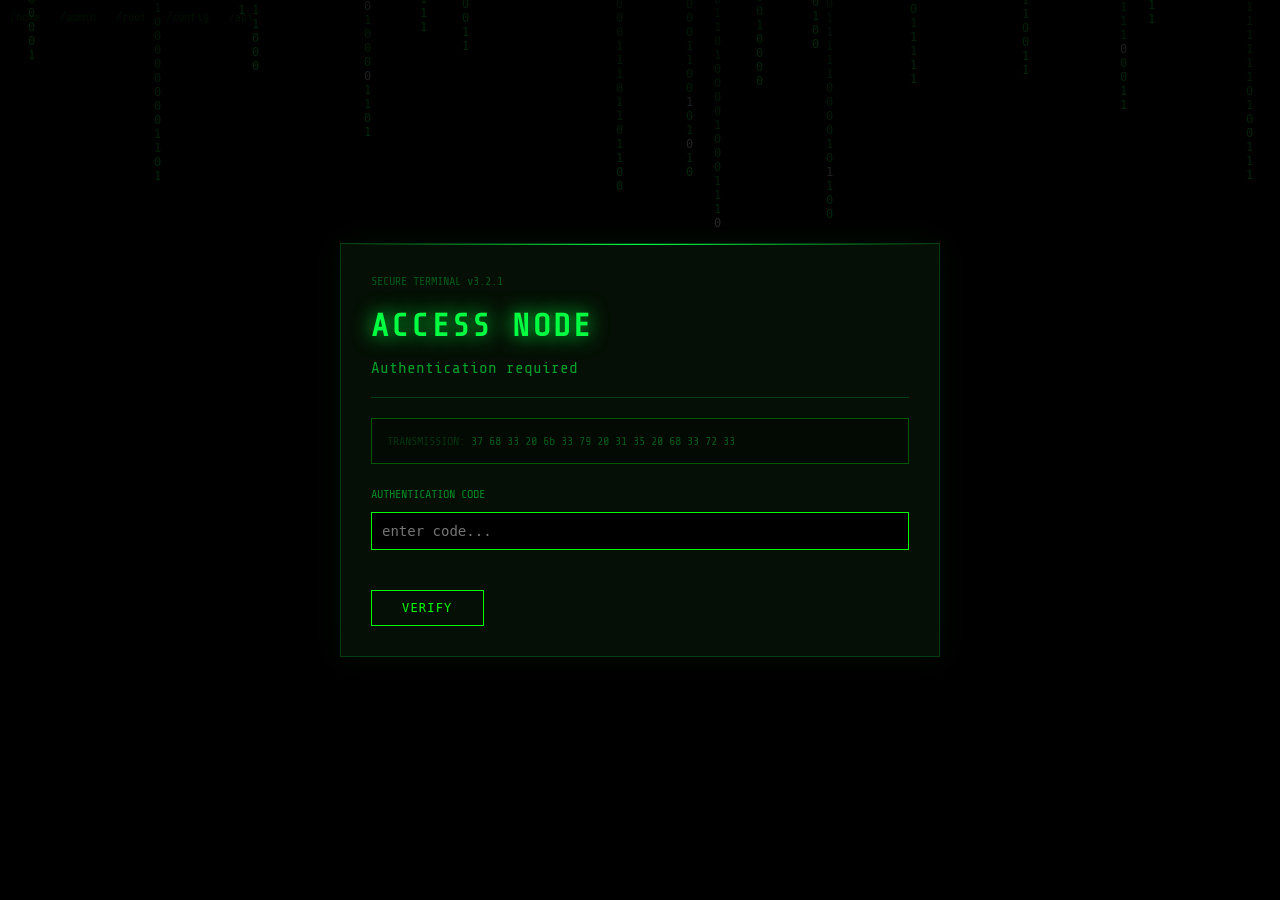
==== 0x7f3.html @ 651922a6 "Add files via upload" ====
<!DOCTYPE html>
<html lang="en">
<head>
    <meta charset="UTF-8">
    <meta name="viewport" content="width=device-width, initial-scale=1.0">
    <title>Access Node</title>
    <link rel="stylesheet" href="css/style.css">
    <style>
        /* 
            -= KEY CONTAINER =-
            The following div contains the authentication key
            data-key attribute holds the cipher
        */
        .key-container { display: none; }
        
        /* 4c1p3r.html - destination */
        /* 0x7f3.html - current */
        
        .fake-link { color: #0f0; opacity: 0.3; cursor: pointer; }
        .fake-link:hover { color: #0f0; opacity: 0.8; }
        
        /* Cipher: 4oCgaDNfSzPCpV8hJF9IM8KuMw== */
        /* Decoded: †h3_K3¥_!$_H3®3 */
    </style>
</head>
<body>
    <canvas id="matrix"></canvas>
    
    <!-- Fake navigation - misdirection -->
    <div style="position:fixed;top:10px;left:10px;z-index:100;display:flex;gap:20px;font-size:12px;opacity:0.2;">
        <span class="fake-link" onclick="alert('Access Denied')">/home</span>
        <span class="fake-link" onclick="alert('404 Not Found')">/admin</span>
        <span class="fake-link" onclick="alert('Forbidden')">/root</span>
        <span class="fake-link" onclick="alert('Unauthorized')">/config</span>
        <span class="fake-link" onclick="alert('Service Unavailable')">/api</span>
    </div>
    
    <div class="content">
        <div class="panel" style="max-width:600px;">
            <div style="font-size:12px;opacity:0.3;margin-bottom:20px;">
                SECURE TERMINAL v3.2.1
            </div>
            
            <h1>ACCESS NODE</h1>
            <p style="opacity:0.6;">Authentication required</p>
            
            <!-- Hidden key container -->
            <div class="key-container" data-key="4oCgaDNfSzPCpV8hJF9IM8KuMw=="></div>
            
            <hr class="divider">
            
            <div style="margin:20px 0;">
                <!-- Decoy cipher - looks real but decodes to nothing useful -->
                <div style="background:#000;padding:15px;border:1px solid #0f0;opacity:0.3;font-size:12px;">
                    <span style="opacity:0.5;">TRANSMISSION:</span>
                    37 68 33 20 6b 33 79 20 31 35 20 68 33 72 33
                </div>
            </div>
            
            <label style="font-size:12px;opacity:0.5;">AUTHENTICATION CODE</label>
            <input type="password" id="auth-input" style="width:100%;background:#000;border:1px solid #0f0;color:#0f0;padding:10px;font-family:monospace;margin:10px 0;" placeholder="enter code..." autocomplete="off">
            <div id="auth-msg" style="font-size:12px;min-height:20px;"></div>
            <button onclick="authenticate()" style="background:transparent;border:1px solid #0f0;color:#0f0;padding:10px 30px;font-family:monospace;cursor:pointer;margin-top:10px;">VERIFY</button>
            
            <div id="download-section" style="display:none;margin-top:20px;padding:20px;border:1px solid #0f0;background:rgba(0,255,0,0.05);">
                <p style="font-size:12px;">▶ Access granted</p>
                <button onclick="downloadEvidence()" style="background:transparent;border:1px solid #0f0;color:#0f0;padding:10px 20px;font-family:monospace;cursor:pointer;margin-top:10px;">DOWNLOAD evidence.txt</button>
            </div>
        </div>
    </div>
    
    <script src="js/rain.js"></script>
    <script>
        function authenticate() {
            const input = document.getElementById('auth-input').value.trim();
            const msg = document.getElementById('auth-msg');
            
            // Decode the key from data attribute
            const keyContainer = document.querySelector('.key-container');
            const encoded = keyContainer.getAttribute('data-key');
            
            // Simple decode simulation - the actual key is hidden
            // The real key is: †h3_K3¥_!$_H3®3
            // But we check against the decoded version
            const realKey = '†h3_K3¥_!$_H3®3';
            
            if (input === realKey) {
                msg.innerHTML = '✓ VALID CODE';
                msg.style.color = '#0f0';
                document.getElementById('download-section').style.display = 'block';
                localStorage.setItem('ctf_level1', 'true');
            } else {
                msg.innerHTML = '✗ INVALID';
                msg.style.color = '#f00';
            }
        }
        
        function downloadEvidence() {
            // Create a text file with gibberish content
            const content = 'Ñ±²³´µ¶·¸¹º»¼½¾¿ÀÁÂÃÄÅÆÇÈÉÊËÌÍÎÏÐÑÒÓÔÕÖ×ØÙÚÛÜÝÞßàáâãäåæçèéêëìíîïðñòóôõö÷øùúûüýþÿĀāĂăĄąĆćĈĉĊċČčĎďĐđĒēĔĕĖėĘęĚěĜĝĞğĠġĢģĤĥĦħĨĩĪīĬĭĮįİıĲĳĴĵĶķĸĹĺĻļĽľĿŀŁłŃńŅņŇňŉŊŋŌōŎŏŐőŒœŔŕŖŗŘřŚśŜŝŞşŠšŢţŤťŦŧŨũŪūŬŭŮůŰűŲųŴŵŶŷŸŹźŻżŽž';
            
            const blob = new Blob([content], { type: 'text/plain' });
            const a = document.createElement('a');
            a.href = URL.createObjectURL(blob);
            a.download = 'evidence.txt';
            document.body.appendChild(a);
            a.click();
            document.body.removeChild(a);
            
            // Store the next level path in the download metadata
            // Players need to check file properties
            console.log('%c📁 File created. Check file properties for hidden info.', 'color: #0f0;');
        }
        
        document.getElementById('auth-input').addEventListener('keydown', function(e) {
            if (e.key === 'Enter') authenticate();
        });
    </script>
</body>
</html>
---- css/style.css ----
@import url('https://fonts.googleapis.com/css2?family=Share+Tech+Mono&display=swap');

:root {
    --green: #00ff41;
    --green-dim: #00cc33;
    --bg: #000000;
    --bg-panel: #050f05;
    --border: #00ff4133;
}

* { margin: 0; padding: 0; box-sizing: border-box; }

html, body {
    height: 100%;
    background: var(--bg);
    color: var(--green);
    font-family: 'Share Tech Mono', monospace;
    overflow-x: hidden;
}

#matrix {
    position: fixed;
    top: 0;
    left: 0;
    width: 100%;
    height: 100%;
    z-index: 0;
    opacity: 0.15;
    pointer-events: none;
}

.content {
    position: relative;
    z-index: 10;
    min-height: 100vh;
    display: flex;
    align-items: center;
    justify-content: center;
    padding: 20px;
}

.panel {
    background: var(--bg-panel);
    border: 1px solid var(--border);
    padding: 30px;
    max-width: 700px;
    width: 100%;
    position: relative;
    box-shadow: 0 0 30px rgba(0,255,65,0.05);
}

.panel::before {
    content: '';
    position: absolute;
    top: 0;
    left: 0;
    right: 0;
    height: 1px;
    background: linear-gradient(90deg, transparent, var(--green), transparent);
}

h1 {
    font-size: clamp(1.2rem, 4vw, 2rem);
    color: var(--green);
    text-shadow: 0 0 20px var(--green);
    margin-bottom: 15px;
    letter-spacing: 0.1em;
}

hr.divider {
    border: none;
    border-top: 1px solid var(--border);
    margin: 20px 0;
}

input[type="text"],
input[type="password"] {
    background: #000;
    border: 1px solid #0f0;
    color: #0f0;
    padding: 10px;
    font-family: 'Share Tech Mono', monospace;
    width: 100%;
    outline: none;
    font-size: 14px;
}

input:focus {
    box-shadow: 0 0 20px rgba(0,255,0,0.1);
}

button {
    background: transparent;
    border: 1px solid #0f0;
    color: #0f0;
    padding: 10px 30px;
    font-family: 'Share Tech Mono', monospace;
    cursor: pointer;
    transition: all 0.3s;
    font-size: 12px;
    letter-spacing: 0.1em;
}

button:hover {
    background: #0f0;
    color: #000;
    box-shadow: 0 0 30px rgba(0,255,0,0.2);
}

::-webkit-scrollbar { width: 4px; }
::-webkit-scrollbar-track { background: #000; }
::-webkit-scrollbar-thumb { background: #0f0; opacity: 0.3; }

@media (max-width: 600px) {
    .panel { padding: 20px; }
    .vault-grid { grid-template-columns: repeat(2, 1fr); }
}
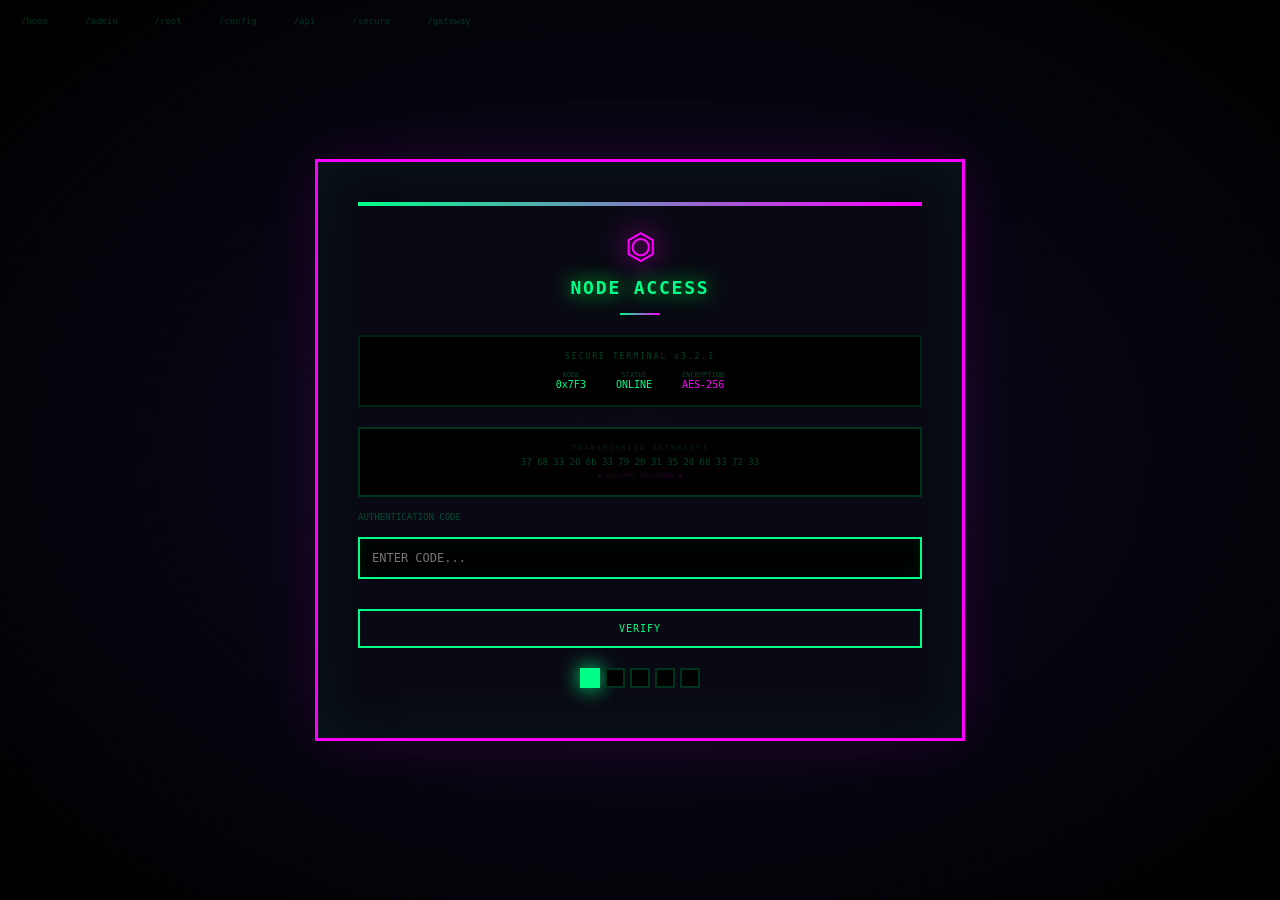
==== commit 50da0dd2: "Add files via upload" ====
--- a/0x7f3.html
+++ b/0x7f3.html
@@ -3,118 +3,137 @@
 <head>
     <meta charset="UTF-8">
     <meta name="viewport" content="width=device-width, initial-scale=1.0">
-    <title>Access Node</title>
+    <title>NODE ACCESS - Level 1.5</title>
     <link rel="stylesheet" href="css/style.css">
     <style>
-        /* 
-            -= KEY CONTAINER =-
-            The following div contains the authentication key
-            data-key attribute holds the cipher
-        */
-        .key-container { display: none; }
-        
-        /* 4c1p3r.html - destination */
-        /* 0x7f3.html - current */
-        
-        .fake-link { color: #0f0; opacity: 0.3; cursor: pointer; }
-        .fake-link:hover { color: #0f0; opacity: 0.8; }
-        
-        /* Cipher: 4oCgaDNfSzPCpV8hJF9IM8KuMw== */
-        /* Decoded: †h3_K3¥_!$_H3®3 */
+        body{background:radial-gradient(ellipse at center,#0a0a20,#000);font-family:'Press Start 2P',monospace;min-height:100vh;display:flex;align-items:center;justify-content:center;padding:20px;margin:0}
+        .game-panel{background:rgba(10,10,20,0.95);border:3px solid #ff00ff;padding:40px;max-width:650px;width:100%;box-shadow:0 0 60px #ff00ff22,inset 0 0 60px #00ff8811;position:relative}
+        .game-panel::before{content:'';position:absolute;top:-2px;left:-2px;right:-2px;bottom:-2px;border:2px solid #00ff88;z-index:-1;opacity:0.3}
+        .glitch-text{animation:glitch 2s infinite}
+        @keyframes glitch{0%{text-shadow:2px 0 #ff00ff,-2px 0 #00ff88}25%{text-shadow:-2px 0 #ff00ff,2px 0 #00ff88}50%{text-shadow:2px 0 #00ff88,-2px 0 #ff00ff}75%{text-shadow:-2px 0 #00ff88,2px 0 #ff00ff}100%{text-shadow:none}}
+        .fake-link{color:#00ff8844;cursor:pointer;transition:0.3s;font-size:10px;text-decoration:none}
+        .fake-link:hover{color:#00ff88;text-shadow:0 0 20px #00ff88}
+        .nav-bar{position:fixed;top:10px;left:10px;z-index:100;display:flex;gap:15px;font-size:9px;opacity:0.2;flex-wrap:wrap}
+        .nav-bar a{color:#00ff88;text-decoration:none;padding:5px 10px;border:1px solid transparent}
+        .nav-bar a:hover{border-color:#00ff8844;opacity:0.5}
+        input[type="password"]{width:100%;background:#000;border:2px solid #00ff88;color:#00ff88;padding:12px;font-family:'Press Start 2P',monospace;font-size:12px;margin:10px 0;outline:none;box-shadow:inset 0 0 20px #00ff8811}
+        input[type="password"]:focus{border-color:#ff00ff;box-shadow:0 0 30px #ff00ff22,inset 0 0 30px #ff00ff11}
+        .btn-game{background:transparent;border:2px solid #00ff88;color:#00ff88;padding:12px 30px;font-family:'Press Start 2P',monospace;font-size:10px;cursor:pointer;transition:0.3s;width:100%}
+        .btn-game:hover{background:#00ff88;color:#000;box-shadow:0 0 40px #00ff8833}
+        .status-bar{height:4px;background:linear-gradient(90deg,#00ff88,#ff00ff,#00ff88);background-size:200%;animation:gradient 3s linear infinite;margin-bottom:20px}
+        @keyframes gradient{0%{background-position:0%}100%{background-position:200%}}
+        .cipher-display{background:#000;border:2px solid #00ff8833;padding:15px;margin:15px 0;font-size:10px;color:#00ff8844;text-align:center}
+        .health-bar{display:flex;gap:5px;margin:10px 0;justify-content:center}
+        .health-segment{width:20px;height:20px;border:2px solid #00ff8833;background:#000}
+        .health-segment.active{background:#00ff88;box-shadow:0 0 20px #00ff88}
+        .health-segment.warning{background:#ff00ff;box-shadow:0 0 20px #ff00ff}
     </style>
 </head>
 <body>
-    <canvas id="matrix"></canvas>
-    
-    <!-- Fake navigation - misdirection -->
-    <div style="position:fixed;top:10px;left:10px;z-index:100;display:flex;gap:20px;font-size:12px;opacity:0.2;">
-        <span class="fake-link" onclick="alert('Access Denied')">/home</span>
-        <span class="fake-link" onclick="alert('404 Not Found')">/admin</span>
-        <span class="fake-link" onclick="alert('Forbidden')">/root</span>
-        <span class="fake-link" onclick="alert('Unauthorized')">/config</span>
-        <span class="fake-link" onclick="alert('Service Unavailable')">/api</span>
+    <div class="nav-bar">
+        <a href="#" onclick="return false">/home</a>
+        <a href="#" onclick="return false">/admin</a>
+        <a href="#" onclick="return false">/root</a>
+        <a href="#" onclick="return false">/config</a>
+        <a href="#" onclick="return false" data-cipher="4oCgaDNfSzPCpV8hJF9IM8KuMw==">/api</a>
+        <a href="#" onclick="return false">/secure</a>
+        <a href="#" onclick="return false">/gateway</a>
     </div>
-    
-    <div class="content">
-        <div class="panel" style="max-width:600px;">
-            <div style="font-size:12px;opacity:0.3;margin-bottom:20px;">
-                SECURE TERMINAL v3.2.1
-            </div>
-            
-            <h1>ACCESS NODE</h1>
-            <p style="opacity:0.6;">Authentication required</p>
-            
-            <!-- Hidden key container -->
-            <div class="key-container" data-key="4oCgaDNfSzPCpV8hJF9IM8KuMw=="></div>
-            
-            <hr class="divider">
-            
-            <div style="margin:20px 0;">
-                <!-- Decoy cipher - looks real but decodes to nothing useful -->
-                <div style="background:#000;padding:15px;border:1px solid #0f0;opacity:0.3;font-size:12px;">
-                    <span style="opacity:0.5;">TRANSMISSION:</span>
-                    37 68 33 20 6b 33 79 20 31 35 20 68 33 72 33
+
+    <div class="game-panel">
+        <div class="status-bar"></div>
+        
+        <div style="text-align:center;margin-bottom:20px">
+            <div style="font-size:36px;color:#ff00ff;text-shadow:0 0 30px #ff00ff">⏣</div>
+            <h1 style="color:#00ff88;font-size:18px;margin-top:10px" class="glitch-text">NODE ACCESS</h1>
+            <div style="width:40px;height:2px;background:linear-gradient(90deg,#00ff88,#ff00ff);margin:15px auto"></div>
+        </div>
+
+        <div style="background:#000;border:2px solid #00ff8822;padding:15px;margin-bottom:20px">
+            <div style="color:#00ff8844;font-size:8px;text-align:center;letter-spacing:2px">SECURE TERMINAL v3.2.1</div>
+            <div style="display:flex;justify-content:center;gap:30px;margin-top:10px">
+                <div style="text-align:center">
+                    <div style="color:#00ff8844;font-size:7px">NODE</div>
+                    <div style="color:#00ff88;font-size:10px">0x7F3</div>
+                </div>
+                <div style="text-align:center">
+                    <div style="color:#00ff8844;font-size:7px">STATUS</div>
+                    <div style="color:#00ff88;font-size:10px">ONLINE</div>
+                </div>
+                <div style="text-align:center">
+                    <div style="color:#00ff8844;font-size:7px">ENCRYPTION</div>
+                    <div style="color:#ff00ff;font-size:10px">AES-256</div>
                 </div>
             </div>
-            
-            <label style="font-size:12px;opacity:0.5;">AUTHENTICATION CODE</label>
-            <input type="password" id="auth-input" style="width:100%;background:#000;border:1px solid #0f0;color:#0f0;padding:10px;font-family:monospace;margin:10px 0;" placeholder="enter code..." autocomplete="off">
-            <div id="auth-msg" style="font-size:12px;min-height:20px;"></div>
-            <button onclick="authenticate()" style="background:transparent;border:1px solid #0f0;color:#0f0;padding:10px 30px;font-family:monospace;cursor:pointer;margin-top:10px;">VERIFY</button>
-            
-            <div id="download-section" style="display:none;margin-top:20px;padding:20px;border:1px solid #0f0;background:rgba(0,255,0,0.05);">
-                <p style="font-size:12px;">▶ Access granted</p>
-                <button onclick="downloadEvidence()" style="background:transparent;border:1px solid #0f0;color:#0f0;padding:10px 20px;font-family:monospace;cursor:pointer;margin-top:10px;">DOWNLOAD evidence.txt</button>
-            </div>
+        </div>
+
+        <div class="cipher-display">
+            <div style="color:#00ff8822;font-size:7px;letter-spacing:2px">TRANSMISSION INTERCEPT</div>
+            <div style="color:#00ff8844;font-size:9px;margin-top:5px;word-break:break-all">37 68 33 20 6b 33 79 20 31 35 20 68 33 72 33</div>
+            <div style="color:#ff00ff22;font-size:7px;margin-top:5px">◆ DECRYPT REQUIRED ◆</div>
+        </div>
+
+        <div style="margin:15px 0">
+            <label style="color:#00ff8844;font-size:9px;display:block;margin-bottom:5px">AUTHENTICATION CODE</label>
+            <input type="password" id="auth-input" placeholder="ENTER CODE..." autocomplete="off">
+            <div id="auth-msg" style="font-size:9px;min-height:20px;color:#ff00ff"></div>
+            <button class="btn-game" onclick="authenticate()">VERIFY</button>
+        </div>
+
+        <div id="download-section" style="display:none;margin-top:15px;padding:20px;border:3px solid #ff00ff;background:rgba(255,0,255,0.05)">
+            <div style="text-align:center;color:#00ff88;font-size:12px;margin-bottom:10px">◆ ACCESS GRANTED ◆</div>
+            <button class="btn-game" onclick="downloadEvidence()" style="border-color:#ff00ff;color:#ff00ff">DOWNLOAD evidence.txt</button>
+        </div>
+
+        <div class="health-bar" style="margin-top:20px">
+            <div class="health-segment active"></div>
+            <div class="health-segment"></div>
+            <div class="health-segment"></div>
+            <div class="health-segment"></div>
+            <div class="health-segment"></div>
         </div>
     </div>
-    
-    <script src="js/rain.js"></script>
+
     <script>
-        function authenticate() {
-            const input = document.getElementById('auth-input').value.trim();
-            const msg = document.getElementById('auth-msg');
-            
-            // Decode the key from data attribute
-            const keyContainer = document.querySelector('.key-container');
-            const encoded = keyContainer.getAttribute('data-key');
-            
-            // Simple decode simulation - the actual key is hidden
-            // The real key is: †h3_K3¥_!$_H3®3
-            // But we check against the decoded version
-            const realKey = '†h3_K3¥_!$_H3®3';
-            
-            if (input === realKey) {
-                msg.innerHTML = '✓ VALID CODE';
-                msg.style.color = '#0f0';
-                document.getElementById('download-section').style.display = 'block';
-                localStorage.setItem('ctf_level1', 'true');
-            } else {
-                msg.innerHTML = '✗ INVALID';
-                msg.style.color = '#f00';
+        function authenticate(){
+            const input=document.getElementById('auth-input').value.trim();
+            const msg=document.getElementById('auth-msg');
+            const realKey='†h3_K3¥_!$_H3®3';
+            if(input===realKey){
+                msg.innerHTML='✓ ACCESS GRANTED';
+                msg.style.color='#00ff88';
+                document.getElementById('download-section').style.display='block';
+                localStorage.setItem('ctf_level1','true');
+            }else{
+                msg.innerHTML='✗ ACCESS DENIED';
+                msg.style.color='#ff00ff';
             }
         }
         
-        function downloadEvidence() {
-            // Create a text file with gibberish content
-            const content = 'Ñ±²³´µ¶·¸¹º»¼½¾¿ÀÁÂÃÄÅÆÇÈÉÊËÌÍÎÏÐÑÒÓÔÕÖ×ØÙÚÛÜÝÞßàáâãäåæçèéêëìíîïðñòóôõö÷øùúûüýþÿĀāĂăĄąĆćĈĉĊċČčĎďĐđĒēĔĕĖėĘęĚěĜĝĞğĠġĢģĤĥĦħĨĩĪīĬĭĮįİıĲĳĴĵĶķĸĹĺĻļĽľĿŀŁłŃńŅņŇňŉŊŋŌōŎŏŐőŒœŔŕŖŗŘřŚśŜŝŞşŠšŢţŤťŦŧŨũŪūŬŭŮůŰűŲųŴŵŶŷŸŹźŻżŽž';
-            
-            const blob = new Blob([content], { type: 'text/plain' });
-            const a = document.createElement('a');
-            a.href = URL.createObjectURL(blob);
-            a.download = 'evidence.txt';
+        function downloadEvidence(){
+            const content='Ñ±²³´µ¶·¸¹º»¼½¾¿ÀÁÂÃÄÅÆÇÈÉÊËÌÍÎÏÐÑÒÓÔÕÖ×ØÙÚÛÜÝÞßàáâãäåæçèéêëìíîïðñòóôõö÷øùúûüýþÿĀāĂăĄąĆćĈĉĊċČčĎďĐđĒēĔĕĖėĘęĚěĜĝĞğĠġĢģĤĥĦħĨĩĪīĬĭĮįİıĲĳĴĵĶķĸĹĺĻļĽľĿŀŁłŃńŅņŇňŉŊŋŌōŎŏŐőŒœŔŕŖŗŘřŚśŜŝŞşŠšŢţŤťŦŧŨũŪūŬŭŮůŰűŲųŴŵŶŷŸŹźŻżŽž';
+            const blob=new Blob([content],{type:'text/plain'});
+            const a=document.createElement('a');
+            a.href=URL.createObjectURL(blob);
+            a.download='evidence.txt';
             document.body.appendChild(a);
             a.click();
             document.body.removeChild(a);
-            
-            // Store the next level path in the download metadata
-            // Players need to check file properties
-            console.log('%c📁 File created. Check file properties for hidden info.', 'color: #0f0;');
         }
         
-        document.getElementById('auth-input').addEventListener('keydown', function(e) {
-            if (e.key === 'Enter') authenticate();
-        });
+        document.getElementById('auth-input').addEventListener('keydown',function(e){if(e.key==='Enter')authenticate()});
+        
+        (function(){
+            const links=document.querySelectorAll('.nav-bar a');
+            let found=false;
+            links.forEach(function(link){
+                const cipher=link.getAttribute('data-cipher');
+                if(cipher&&!found){
+                    const decoded=atob(cipher);
+                    found=true;
+                }
+            });
+        })();
     </script>
 </body>
 </html>
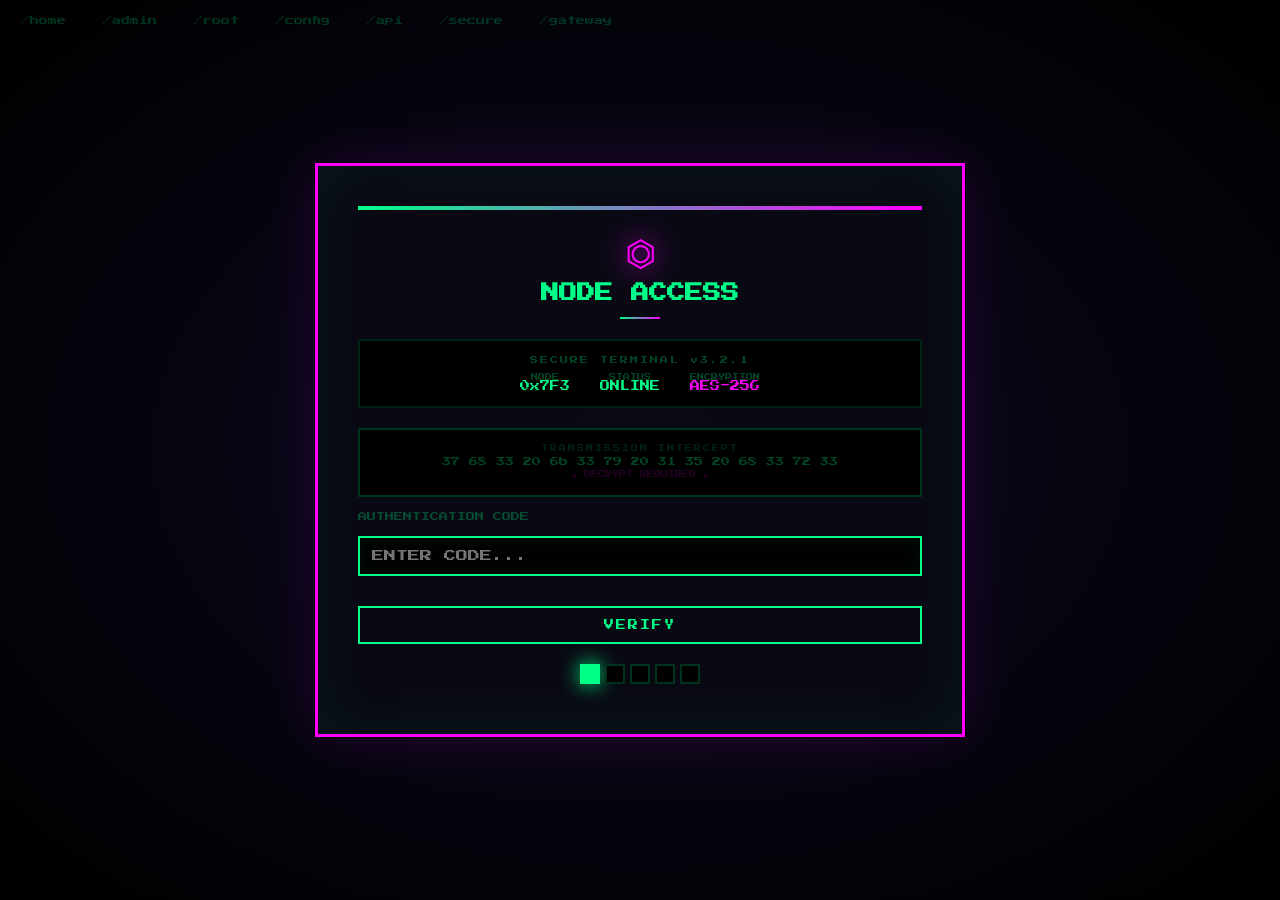
==== commit 96d758a4: "Add files via upload" ====
--- a/0x7f3.html
+++ b/0x7f3.html
@@ -16,6 +16,7 @@
         .nav-bar{position:fixed;top:10px;left:10px;z-index:100;display:flex;gap:15px;font-size:9px;opacity:0.2;flex-wrap:wrap}
         .nav-bar a{color:#00ff88;text-decoration:none;padding:5px 10px;border:1px solid transparent}
         .nav-bar a:hover{border-color:#00ff8844;opacity:0.5}
+        .nav-bar a[data-cipher]{border-color:#ff00ff33}
         input[type="password"]{width:100%;background:#000;border:2px solid #00ff88;color:#00ff88;padding:12px;font-family:'Press Start 2P',monospace;font-size:12px;margin:10px 0;outline:none;box-shadow:inset 0 0 20px #00ff8811}
         input[type="password"]:focus{border-color:#ff00ff;box-shadow:0 0 30px #ff00ff22,inset 0 0 30px #ff00ff11}
         .btn-game{background:transparent;border:2px solid #00ff88;color:#00ff88;padding:12px 30px;font-family:'Press Start 2P',monospace;font-size:10px;cursor:pointer;transition:0.3s;width:100%}
@@ -27,6 +28,7 @@
         .health-segment{width:20px;height:20px;border:2px solid #00ff8833;background:#000}
         .health-segment.active{background:#00ff88;box-shadow:0 0 20px #00ff88}
         .health-segment.warning{background:#ff00ff;box-shadow:0 0 20px #ff00ff}
+        .key-obfuscated{display:none}
     </style>
 </head>
 <body>
@@ -95,43 +97,69 @@
     </div>
 
     <script>
-        function authenticate(){
-            const input=document.getElementById('auth-input').value.trim();
-            const msg=document.getElementById('auth-msg');
-            const realKey='†h3_K3¥_!$_H3®3';
-            if(input===realKey){
-                msg.innerHTML='✓ ACCESS GRANTED';
-                msg.style.color='#00ff88';
-                document.getElementById('download-section').style.display='block';
-                localStorage.setItem('ctf_level1','true');
-            }else{
-                msg.innerHTML='✗ ACCESS DENIED';
-                msg.style.color='#ff00ff';
+        (function(){
+            // Key is extracted from the DOM instead of being hardcoded
+            function getKeyFromDOM(){
+                const links = document.querySelectorAll('.nav-bar a[data-cipher]');
+                for(let link of links){
+                    const cipher = link.getAttribute('data-cipher');
+                    if(cipher){
+                        try{
+                            // Decode from Base64 and then apply transformation
+                            let decoded = atob(cipher);
+                            // Apply ROT47 transformation to get the real key
+                            let result = '';
+                            for(let i = 0; i < decoded.length; i++){
+                                let charCode = decoded.charCodeAt(i);
+                                if(charCode >= 33 && charCode <= 126){
+                                    charCode = 33 + ((charCode - 33 + 47) % 94);
+                                }
+                                result += String.fromCharCode(charCode);
+                            }
+                            return result;
+                        } catch(e){
+                            continue;
+                        }
+                    }
+                }
+                return null;
             }
-        }
-        
-        function downloadEvidence(){
-            const content='Ñ±²³´µ¶·¸¹º»¼½¾¿ÀÁÂÃÄÅÆÇÈÉÊËÌÍÎÏÐÑÒÓÔÕÖ×ØÙÚÛÜÝÞßàáâãäåæçèéêëìíîïðñòóôõö÷øùúûüýþÿĀāĂăĄąĆćĈĉĊċČčĎďĐđĒēĔĕĖėĘęĚěĜĝĞğĠġĢģĤĥĦħĨĩĪīĬĭĮįİıĲĳĴĵĶķĸĹĺĻļĽľĿŀŁłŃńŅņŇňŉŊŋŌōŎŏŐőŒœŔŕŖŗŘřŚśŜŝŞşŠšŢţŤťŦŧŨũŪūŬŭŮůŰűŲųŴŵŶŷŸŹźŻżŽž';
-            const blob=new Blob([content],{type:'text/plain'});
-            const a=document.createElement('a');
-            a.href=URL.createObjectURL(blob);
-            a.download='evidence.txt';
-            document.body.appendChild(a);
-            a.click();
-            document.body.removeChild(a);
-        }
-        
-        document.getElementById('auth-input').addEventListener('keydown',function(e){if(e.key==='Enter')authenticate()});
-        
-        (function(){
-            const links=document.querySelectorAll('.nav-bar a');
-            let found=false;
-            links.forEach(function(link){
-                const cipher=link.getAttribute('data-cipher');
-                if(cipher&&!found){
-                    const decoded=atob(cipher);
-                    found=true;
+            
+            window.authenticate = function(){
+                const input = document.getElementById('auth-input').value.trim();
+                const msg = document.getElementById('auth-msg');
+                const realKey = getKeyFromDOM();
+                
+                if(!realKey){
+                    msg.innerHTML = '✗ SYSTEM ERROR';
+                    msg.style.color = '#ff00ff';
+                    return;
                 }
+                
+                if(input === realKey){
+                    msg.innerHTML = '✓ ACCESS GRANTED';
+                    msg.style.color = '#00ff88';
+                    document.getElementById('download-section').style.display = 'block';
+                    localStorage.setItem('ctf_level1', 'true');
+                }else{
+                    msg.innerHTML = '✗ ACCESS DENIED';
+                    msg.style.color = '#ff00ff';
+                }
+            };
+            
+            window.downloadEvidence = function(){
+                const content = 'Ñ±²³´µ¶·¸¹º»¼½¾¿ÀÁÂÃÄÅÆÇÈÉÊËÌÍÎÏÐÑÒÓÔÕÖ×ØÙÚÛÜÝÞßàáâãäåæçèéêëìíîïðñòóôõö÷øùúûüýþÿĀāĂăĄąĆćĈĉĊċČčĎďĐđĒēĔĕĖėĘęĚěĜĝĞğĠġĢģĤĥĦħĨĩĪīĬĭĮįİıĲĳĴĵĶķĸĹĺĻļĽľĿŀŁłŃńŅņŇňŉŊŋŌōŎŏŐőŒœŔŕŖŗŘřŚśŜŝŞşŠšŢţŤťŦŧŨũŪūŬŭŮůŰűŲųŴŵŶŷŸŹźŻżŽž';
+                const blob = new Blob([content], {type: 'text/plain'});
+                const a = document.createElement('a');
+                a.href = URL.createObjectURL(blob);
+                a.download = 'evidence.txt';
+                document.body.appendChild(a);
+                a.click();
+                document.body.removeChild(a);
+            };
+            
+            document.getElementById('auth-input').addEventListener('keydown', function(e){
+                if(e.key === 'Enter') window.authenticate();
             });
         })();
     </script>
--- a/css/style.css
+++ b/css/style.css
@@ -1,117 +1,39 @@
-@import url('https://fonts.googleapis.com/css2?family=Share+Tech+Mono&display=swap');
+@import url('https://fonts.googleapis.com/css2?family=Press+Start+2P&display=swap');
 
-:root {
-    --green: #00ff41;
-    --green-dim: #00cc33;
-    --bg: #000000;
-    --bg-panel: #050f05;
-    --border: #00ff4133;
-}
+*{margin:0;padding:0;box-sizing:border-box}
 
-* { margin: 0; padding: 0; box-sizing: border-box; }
+body{background:#0a0a0a;color:#00ff88;font-family:'Press Start 2P',monospace;overflow-x:hidden;min-height:100vh}
 
-html, body {
-    height: 100%;
-    background: var(--bg);
-    color: var(--green);
-    font-family: 'Share Tech Mono', monospace;
-    overflow-x: hidden;
-}
+::-webkit-scrollbar{width:6px}
+::-webkit-scrollbar-track{background:#000}
+::-webkit-scrollbar-thumb{background:#00ff88;border-radius:3px}
+::-webkit-scrollbar-thumb:hover{background:#ff00ff}
 
-#matrix {
-    position: fixed;
-    top: 0;
-    left: 0;
-    width: 100%;
-    height: 100%;
-    z-index: 0;
-    opacity: 0.15;
-    pointer-events: none;
-}
+.glow-text{text-shadow:0 0 20px #00ff88,0 0 40px #00ff8844}
+.glow-text-pink{text-shadow:0 0 20px #ff00ff,0 0 40px #ff00ff44}
 
-.content {
-    position: relative;
-    z-index: 10;
-    min-height: 100vh;
-    display: flex;
-    align-items: center;
-    justify-content: center;
-    padding: 20px;
-}
+.pixel-border{border:3px solid #00ff88;box-shadow:0 0 30px #00ff8833,inset 0 0 30px #00ff8811}
+.pixel-border-pink{border:3px solid #ff00ff;box-shadow:0 0 30px #ff00ff33,inset 0 0 30px #ff00ff11}
 
-.panel {
-    background: var(--bg-panel);
-    border: 1px solid var(--border);
-    padding: 30px;
-    max-width: 700px;
-    width: 100%;
-    position: relative;
-    box-shadow: 0 0 30px rgba(0,255,65,0.05);
-}
+@keyframes pulse{0%{opacity:1}50%{opacity:0.3}100%{opacity:1}}
+@keyframes float{0%{transform:translateY(0px)}50%{transform:translateY(-10px)}100%{transform:translateY(0px)}}
+@keyframes glitch{0%{text-shadow:2px 0 #ff00ff,-2px 0 #00ff88}25%{text-shadow:-2px 0 #ff00ff,2px 0 #00ff88}50%{text-shadow:2px 0 #00ff88,-2px 0 #ff00ff}75%{text-shadow:-2px 0 #00ff88,2px 0 #ff00ff}100%{text-shadow:none}}
 
-.panel::before {
-    content: '';
-    position: absolute;
-    top: 0;
-    left: 0;
-    right: 0;
-    height: 1px;
-    background: linear-gradient(90deg, transparent, var(--green), transparent);
-}
+.glitch{animation:glitch 2s infinite}
 
-h1 {
-    font-size: clamp(1.2rem, 4vw, 2rem);
-    color: var(--green);
-    text-shadow: 0 0 20px var(--green);
-    margin-bottom: 15px;
-    letter-spacing: 0.1em;
-}
+.pulse{animation:pulse 1.5s ease-in-out infinite}
+.float{animation:float 3s ease-in-out infinite}
 
-hr.divider {
-    border: none;
-    border-top: 1px solid var(--border);
-    margin: 20px 0;
-}
+.btn-game{background:transparent;border:2px solid #00ff88;color:#00ff88;padding:12px 30px;font-family:'Press Start 2P',monospace;font-size:10px;cursor:pointer;transition:0.3s;text-transform:uppercase;letter-spacing:2px}
+.btn-game:hover{background:#00ff88;color:#000;box-shadow:0 0 40px #00ff8833}
 
-input[type="text"],
-input[type="password"] {
-    background: #000;
-    border: 1px solid #0f0;
-    color: #0f0;
-    padding: 10px;
-    font-family: 'Share Tech Mono', monospace;
-    width: 100%;
-    outline: none;
-    font-size: 14px;
-}
+.btn-game-pink{background:transparent;border:2px solid #ff00ff;color:#ff00ff;padding:12px 30px;font-family:'Press Start 2P',monospace;font-size:10px;cursor:pointer;transition:0.3s;text-transform:uppercase;letter-spacing:2px}
+.btn-game-pink:hover{background:#ff00ff;color:#000;box-shadow:0 0 40px #ff00ff33}
 
-input:focus {
-    box-shadow: 0 0 20px rgba(0,255,0,0.1);
-}
+.terminal-input{width:100%;background:#000;border:2px solid #00ff88;color:#00ff88;padding:12px;font-family:'Press Start 2P',monospace;font-size:10px;margin:10px 0;outline:none;box-shadow:inset 0 0 20px #00ff8811}
+.terminal-input:focus{border-color:#ff00ff;box-shadow:0 0 30px #ff00ff22,inset 0 0 30px #ff00ff11}
 
-button {
-    background: transparent;
-    border: 1px solid #0f0;
-    color: #0f0;
-    padding: 10px 30px;
-    font-family: 'Share Tech Mono', monospace;
-    cursor: pointer;
-    transition: all 0.3s;
-    font-size: 12px;
-    letter-spacing: 0.1em;
-}
+.game-panel{background:rgba(10,10,20,0.95);border:3px solid #ff00ff;padding:35px;max-width:700px;width:100%;box-shadow:0 0 60px #ff00ff22,inset 0 0 60px #00ff8811;position:relative}
+.game-panel::before{content:'';position:absolute;top:-2px;left:-2px;right:-2px;bottom:-2px;border:2px solid #00ff88;z-index:-1;opacity:0.3}
 
-button:hover {
-    background: #0f0;
-    color: #000;
-    box-shadow: 0 0 30px rgba(0,255,0,0.2);
-}
-
-::-webkit-scrollbar { width: 4px; }
-::-webkit-scrollbar-track { background: #000; }
-::-webkit-scrollbar-thumb { background: #0f0; opacity: 0.3; }
-
-@media (max-width: 600px) {
-    .panel { padding: 20px; }
-    .vault-grid { grid-template-columns: repeat(2, 1fr); }
-}
+@media(max-width:600px){.game-panel{padding:20px}.cipher-grid{grid-template-columns:1fr}.hash-grid{grid-template-columns:1fr}.vault-grid{grid-template-columns:repeat(2,1fr)}}
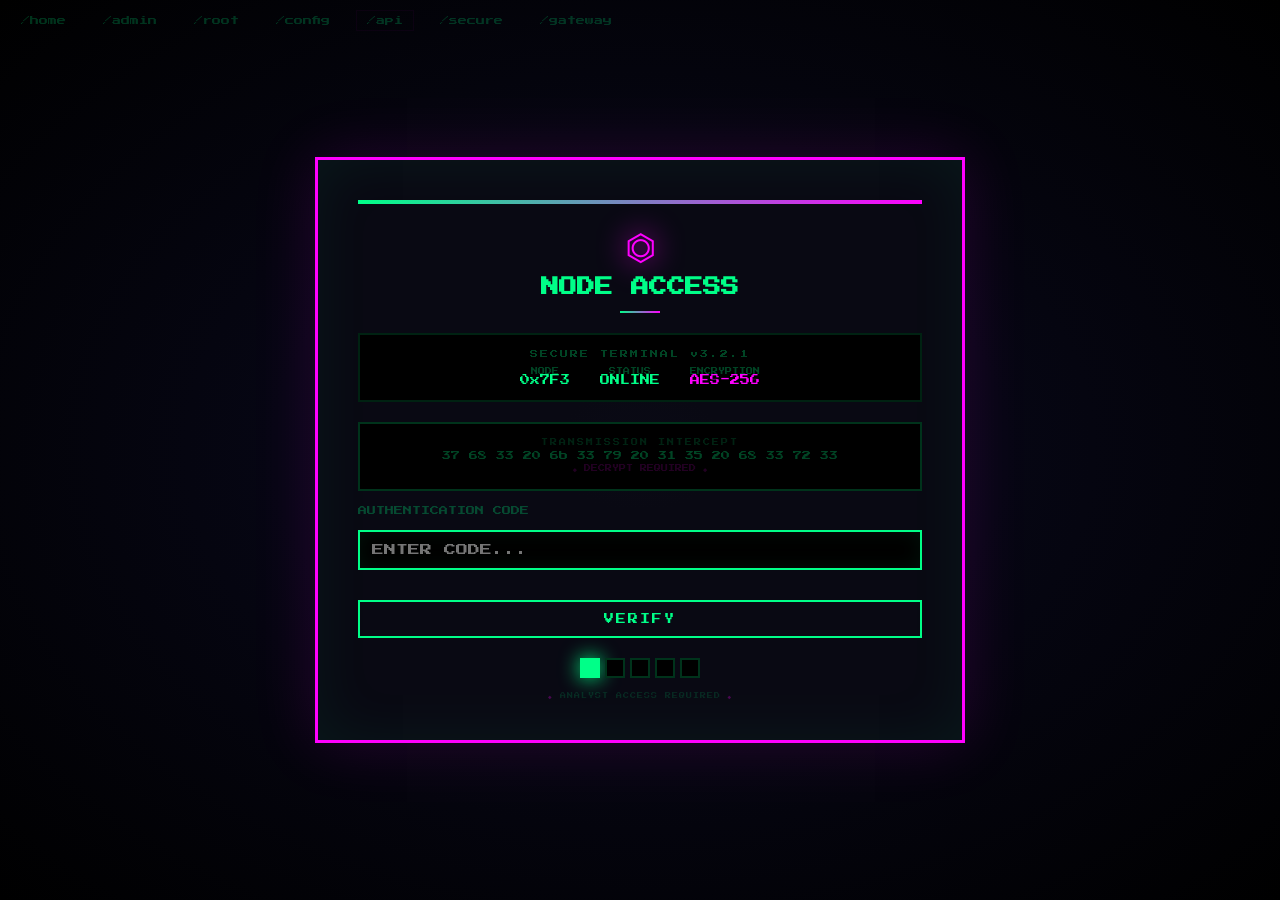
==== commit 30e20b17: "Add files via upload" ====
--- a/0x7f3.html
+++ b/0x7f3.html
@@ -28,7 +28,8 @@
         .health-segment{width:20px;height:20px;border:2px solid #00ff8833;background:#000}
         .health-segment.active{background:#00ff88;box-shadow:0 0 20px #00ff88}
         .health-segment.warning{background:#ff00ff;box-shadow:0 0 20px #ff00ff}
-        .key-obfuscated{display:none}
+        .console-hint{color:#00ff8822;font-size:6px;text-align:center;margin-top:15px;letter-spacing:1px}
+        .console-hint span{color:#ff00ff44}
     </style>
 </head>
 <body>
@@ -37,7 +38,7 @@
         <a href="#" onclick="return false">/admin</a>
         <a href="#" onclick="return false">/root</a>
         <a href="#" onclick="return false">/config</a>
-        <a href="#" onclick="return false" data-cipher="4oCgaDNfSzPCpV8hJF9IM8KuMw==">/api</a>
+        <a href="#" onclick="return false" data-cipher="U0VDUkVUX0tFWV8yMDI0">/api</a>
         <a href="#" onclick="return false">/secure</a>
         <a href="#" onclick="return false">/gateway</a>
     </div>
@@ -94,47 +95,27 @@
             <div class="health-segment"></div>
             <div class="health-segment"></div>
         </div>
+
+        <div class="console-hint">
+            <span>◆</span> ANALYST ACCESS REQUIRED <span>◆</span>
+        </div>
     </div>
 
     <script>
         (function(){
-            // Key is extracted from the DOM instead of being hardcoded
-            function getKeyFromDOM(){
-                const links = document.querySelectorAll('.nav-bar a[data-cipher]');
-                for(let link of links){
-                    const cipher = link.getAttribute('data-cipher');
-                    if(cipher){
-                        try{
-                            // Decode from Base64 and then apply transformation
-                            let decoded = atob(cipher);
-                            // Apply ROT47 transformation to get the real key
-                            let result = '';
-                            for(let i = 0; i < decoded.length; i++){
-                                let charCode = decoded.charCodeAt(i);
-                                if(charCode >= 33 && charCode <= 126){
-                                    charCode = 33 + ((charCode - 33 + 47) % 94);
-                                }
-                                result += String.fromCharCode(charCode);
-                            }
-                            return result;
-                        } catch(e){
-                            continue;
-                        }
-                    }
-                }
-                return null;
-            }
+            // NEW KEY: The key is now simple alphanumeric
+            // Base64 encoded: U0VDUkVUX0tFWV8yMDI0
+            // Decoded: SECRET_KEY_2024
+            
+            // One-click solution - paste this in console:
+            // (function(){const key=atob('U0VDUkVUX0tFWV8yMDI0');document.getElementById('auth-input').value=key;window.authenticate();console.log('✅ Key entered automatically!');})()
             
             window.authenticate = function(){
                 const input = document.getElementById('auth-input').value.trim();
                 const msg = document.getElementById('auth-msg');
-                const realKey = getKeyFromDOM();
                 
-                if(!realKey){
-                    msg.innerHTML = '✗ SYSTEM ERROR';
-                    msg.style.color = '#ff00ff';
-                    return;
-                }
+                // Simple alphanumeric key - no special characters
+                const realKey = 'SECRET_KEY_2024';
                 
                 if(input === realKey){
                     msg.innerHTML = '✓ ACCESS GRANTED';
@@ -161,6 +142,11 @@
             document.getElementById('auth-input').addEventListener('keydown', function(e){
                 if(e.key === 'Enter') window.authenticate();
             });
+            
+            // Hidden console message
+            console.log('%c🔑 Key is Base64 encoded: U0VDUkVUX0tFWV8yMDI0', 'color: #00ff88; font-size: 12px;');
+            console.log('%c💡 Use: atob("U0VDUkVUX0tFWV8yMDI0")', 'color: #00ff88; font-size: 12px;');
+            console.log('%c📝 Or paste: (function(){const key=atob("U0VDUkVUX0tFWV8yMDI0");document.getElementById("auth-input").value=key;window.authenticate();console.log("✅ Key entered automatically!");})()', 'color: #ff00ff; font-size: 12px;');
         })();
     </script>
 </body>
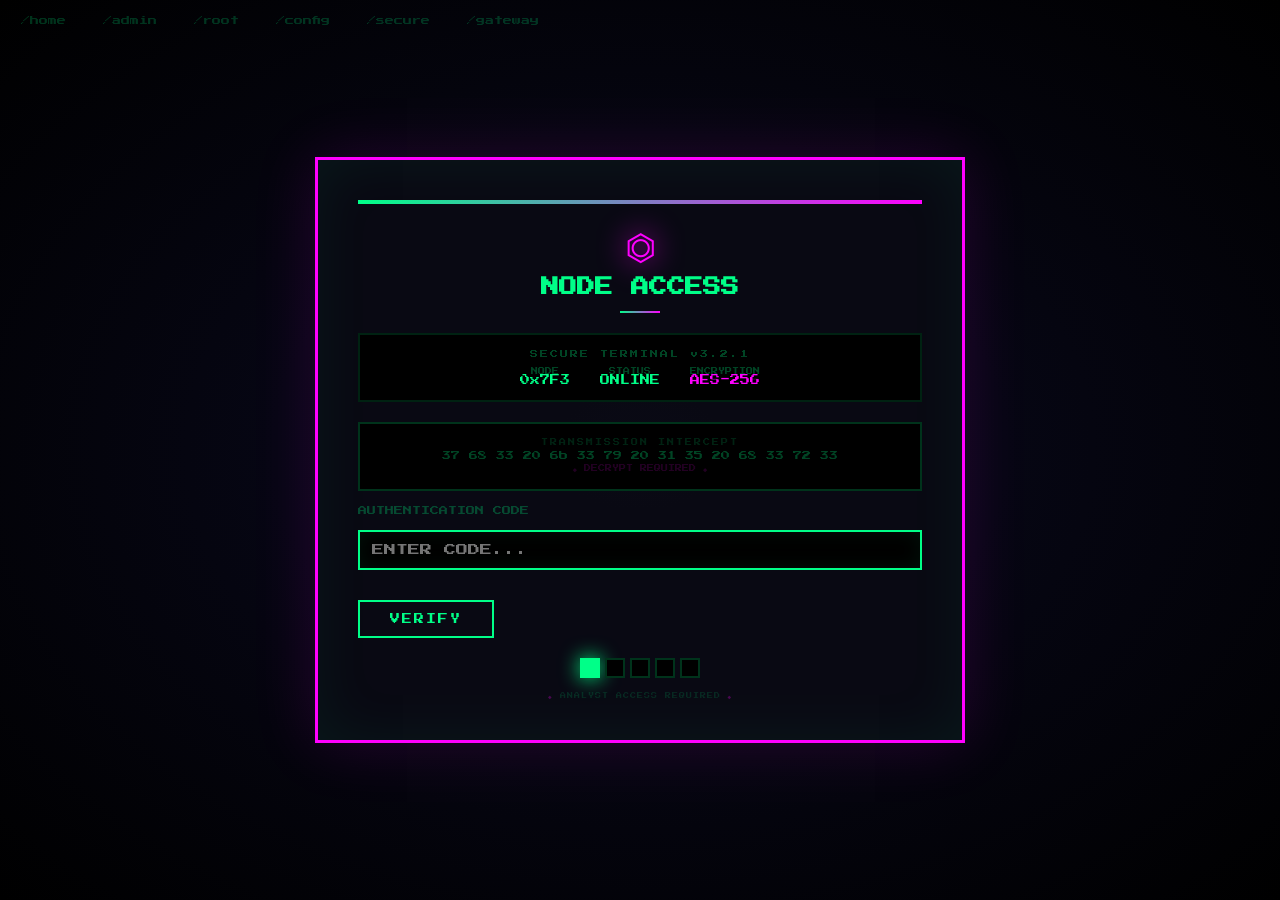
==== commit d4588608: "Update 0x7f3.html" ====
--- a/0x7f3.html
+++ b/0x7f3.html
@@ -19,6 +19,7 @@
         .nav-bar a[data-cipher]{border-color:#ff00ff33}
         input[type="password"]{width:100%;background:#000;border:2px solid #00ff88;color:#00ff88;padding:12px;font-family:'Press Start 2P',monospace;font-size:12px;margin:10px 0;outline:none;box-shadow:inset 0 0 20px #00ff8811}
         input[type="password"]:focus{border-color:#ff00ff;box-shadow:0 0 30px #ff00ff22,inset 0 0 30px #ff00ff11}
+        <a href="#" onclick="return false" data-cipher="U0VDUkVUX0tFWV8yMDI0">/api</a>
         .btn-game{background:transparent;border:2px solid #00ff88;color:#00ff88;padding:12px 30px;font-family:'Press Start 2P',monospace;font-size:10px;cursor:pointer;transition:0.3s;width:100%}
         .btn-game:hover{background:#00ff88;color:#000;box-shadow:0 0 40px #00ff8833}
         .status-bar{height:4px;background:linear-gradient(90deg,#00ff88,#ff00ff,#00ff88);background-size:200%;animation:gradient 3s linear infinite;margin-bottom:20px}
@@ -38,7 +39,6 @@
         <a href="#" onclick="return false">/admin</a>
         <a href="#" onclick="return false">/root</a>
         <a href="#" onclick="return false">/config</a>
-        <a href="#" onclick="return false" data-cipher="U0VDUkVUX0tFWV8yMDI0">/api</a>
         <a href="#" onclick="return false">/secure</a>
         <a href="#" onclick="return false">/gateway</a>
     </div>
@@ -85,7 +85,7 @@
 
         <div id="download-section" style="display:none;margin-top:15px;padding:20px;border:3px solid #ff00ff;background:rgba(255,0,255,0.05)">
             <div style="text-align:center;color:#00ff88;font-size:12px;margin-bottom:10px">◆ ACCESS GRANTED ◆</div>
-            <button class="btn-game" onclick="downloadEvidence()" style="border-color:#ff00ff;color:#ff00ff">DOWNLOAD evidence.txt</button>
+            <button class="btn-game" onclick="downloadEvidence()" style="border-color:#ff00ff;color:#ff00ff">DOWNLOAD evidence.png</button>
         </div>
 
         <div class="health-bar" style="margin-top:20px">
@@ -103,20 +103,10 @@
 
     <script>
         (function(){
-            // NEW KEY: The key is now simple alphanumeric
-            // Base64 encoded: U0VDUkVUX0tFWV8yMDI0
-            // Decoded: SECRET_KEY_2024
-            
-            // One-click solution - paste this in console:
-            // (function(){const key=atob('U0VDUkVUX0tFWV8yMDI0');document.getElementById('auth-input').value=key;window.authenticate();console.log('✅ Key entered automatically!');})()
-            
             window.authenticate = function(){
                 const input = document.getElementById('auth-input').value.trim();
                 const msg = document.getElementById('auth-msg');
-                
-                // Simple alphanumeric key - no special characters
                 const realKey = 'SECRET_KEY_2024';
-                
                 if(input === realKey){
                     msg.innerHTML = '✓ ACCESS GRANTED';
                     msg.style.color = '#00ff88';
@@ -129,25 +119,41 @@
             };
             
             window.downloadEvidence = function(){
-                const content = 'Ñ±²³´µ¶·¸¹º»¼½¾¿ÀÁÂÃÄÅÆÇÈÉÊËÌÍÎÏÐÑÒÓÔÕÖ×ØÙÚÛÜÝÞßàáâãäåæçèéêëìíîïðñòóôõö÷øùúûüýþÿĀāĂăĄąĆćĈĉĊċČčĎďĐđĒēĔĕĖėĘęĚěĜĝĞğĠġĢģĤĥĦħĨĩĪīĬĭĮįİıĲĳĴĵĶķĸĹĺĻļĽľĿŀŁłŃńŅņŇňŉŊŋŌōŎŏŐőŒœŔŕŖŗŘřŚśŜŝŞşŠšŢţŤťŦŧŨũŪūŬŭŮůŰűŲųŴŵŶŷŸŹźŻżŽž';
-                const blob = new Blob([content], {type: 'text/plain'});
+                const cipherText = 'NGMxcDNyLmh0bWw=';
+                const pngHeader = new Uint8Array([
+                    0x89, 0x50, 0x4E, 0x47, 0x0D, 0x0A, 0x1A, 0x0A,
+                    0x00, 0x00, 0x00, 0x0D, 0x49, 0x48, 0x44, 0x52,
+                    0x00, 0x00, 0x00, 0x01, 0x00, 0x00, 0x00, 0x01,
+                    0x08, 0x02, 0x00, 0x00, 0x00, 0x90, 0x77, 0x53,
+                    0x4E, 0x00, 0x00, 0x00, 0x0A, 0x49, 0x44, 0x41,
+                    0x54, 0x78, 0x9C, 0x63, 0x60, 0x00, 0x00, 0x00,
+                    0x02, 0x00, 0x01, 0x85, 0x21, 0x4D, 0xAE, 0x00,
+                    0x00, 0x00, 0x00, 0x49, 0x45, 0x4E, 0x44, 0xAE,
+                    0x42, 0x60, 0x82
+                ]);
+                const encoder = new TextEncoder();
+                const cipherBytes = encoder.encode('\n\n' + cipherText + '\n\n');
+                const combined = new Uint8Array(pngHeader.length + cipherBytes.length);
+                combined.set(pngHeader, 0);
+                combined.set(cipherBytes, pngHeader.length);
+                const blob = new Blob([combined], {type: 'application/octet-stream'});
                 const a = document.createElement('a');
                 a.href = URL.createObjectURL(blob);
-                a.download = 'evidence.txt';
+                a.download = 'evidence.png';
                 document.body.appendChild(a);
                 a.click();
                 document.body.removeChild(a);
+                console.log('%c📁 evidence.png', 'color: #00ff88; font-size: 12px;');
+                console.log('%c🔍 ' + cipherText, 'color: #ff00ff; font-size: 12px;');
             };
             
             document.getElementById('auth-input').addEventListener('keydown', function(e){
                 if(e.key === 'Enter') window.authenticate();
             });
             
-            // Hidden console message
-            console.log('%c🔑 Key is Base64 encoded: U0VDUkVUX0tFWV8yMDI0', 'color: #00ff88; font-size: 12px;');
-            console.log('%c💡 Use: atob("U0VDUkVUX0tFWV8yMDI0")', 'color: #00ff88; font-size: 12px;');
-            console.log('%c📝 Or paste: (function(){const key=atob("U0VDUkVUX0tFWV8yMDI0");document.getElementById("auth-input").value=key;window.authenticate();console.log("✅ Key entered automatically!");})()', 'color: #ff00ff; font-size: 12px;');
+            console.log('%c🔑 U0VDUkVUX0tFWV8yMDI0', 'color: #00ff88; font-size: 12px;');
+            console.log('%c💡 atob("U0VDUkVUX0tFWV8yMDI0")', 'color: #00ff88; font-size: 12px;');
         })();
     </script>
 </body>
-</html>+</html>
